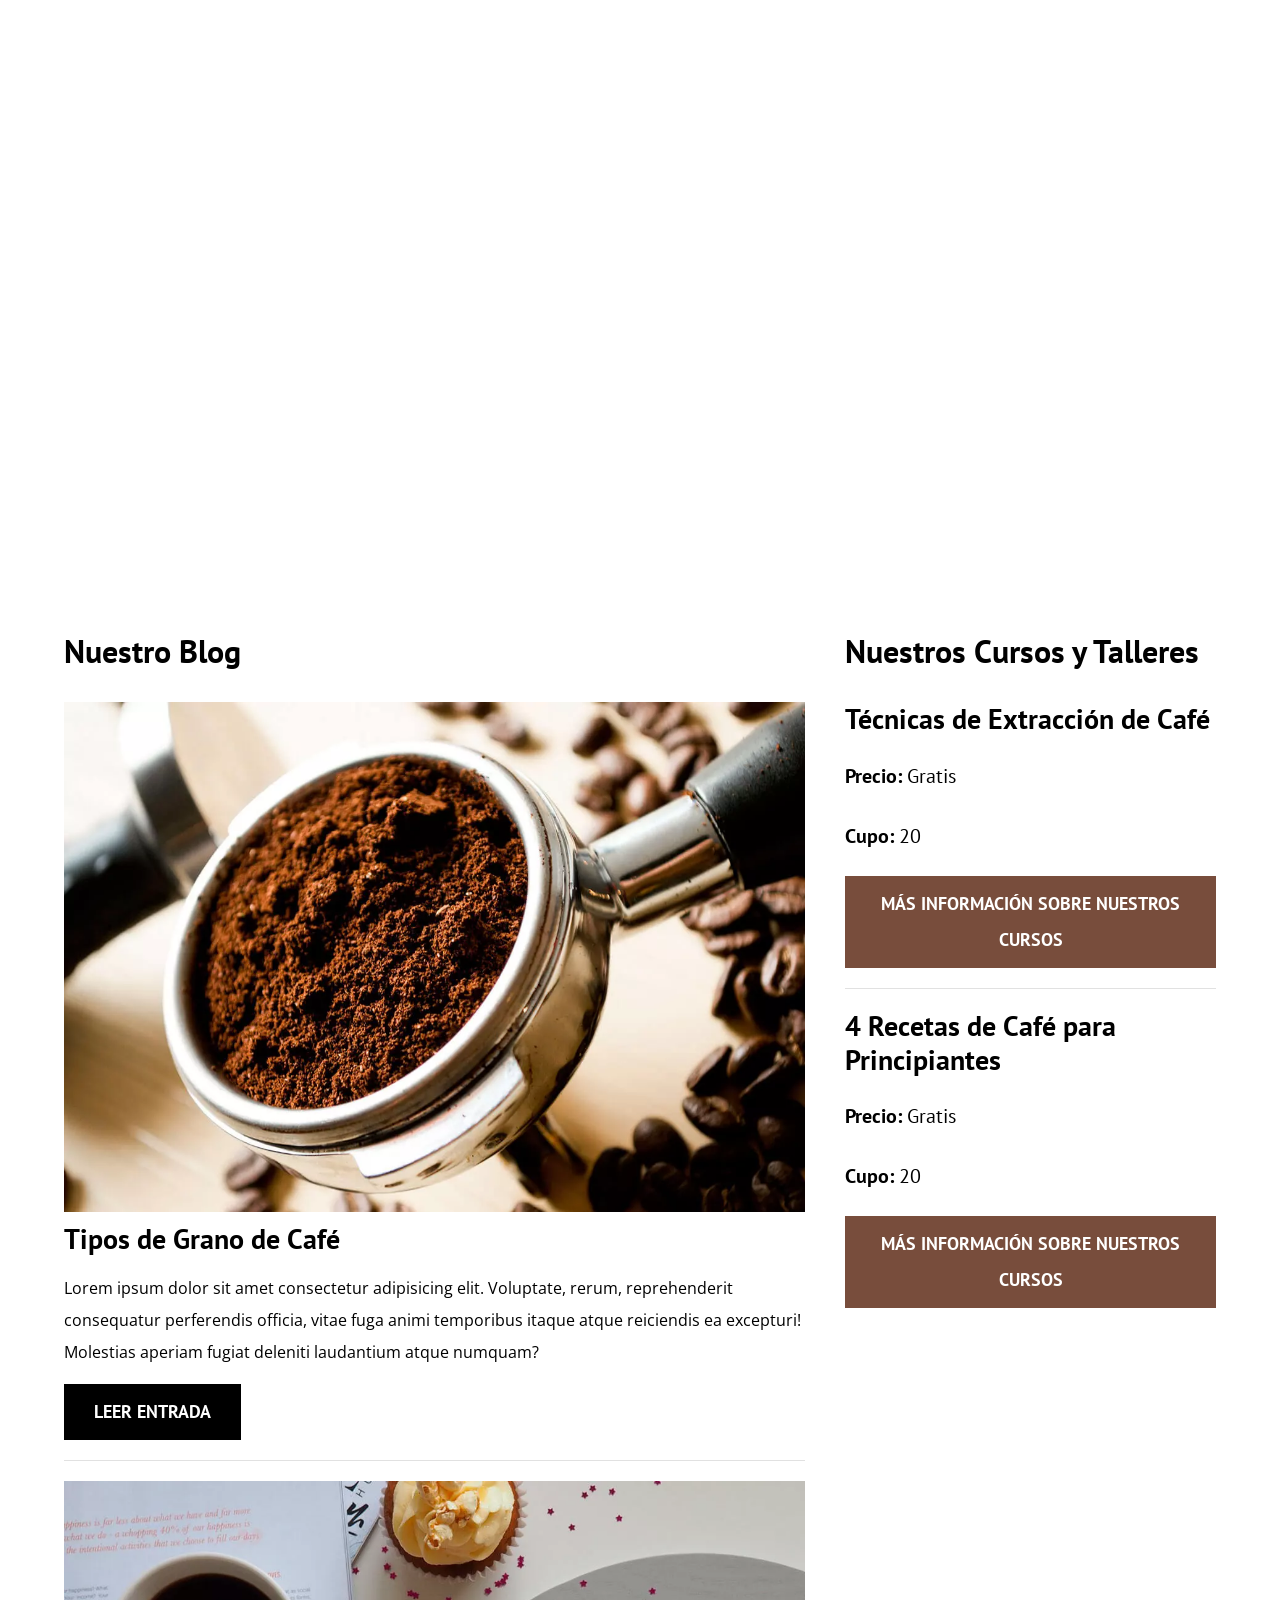
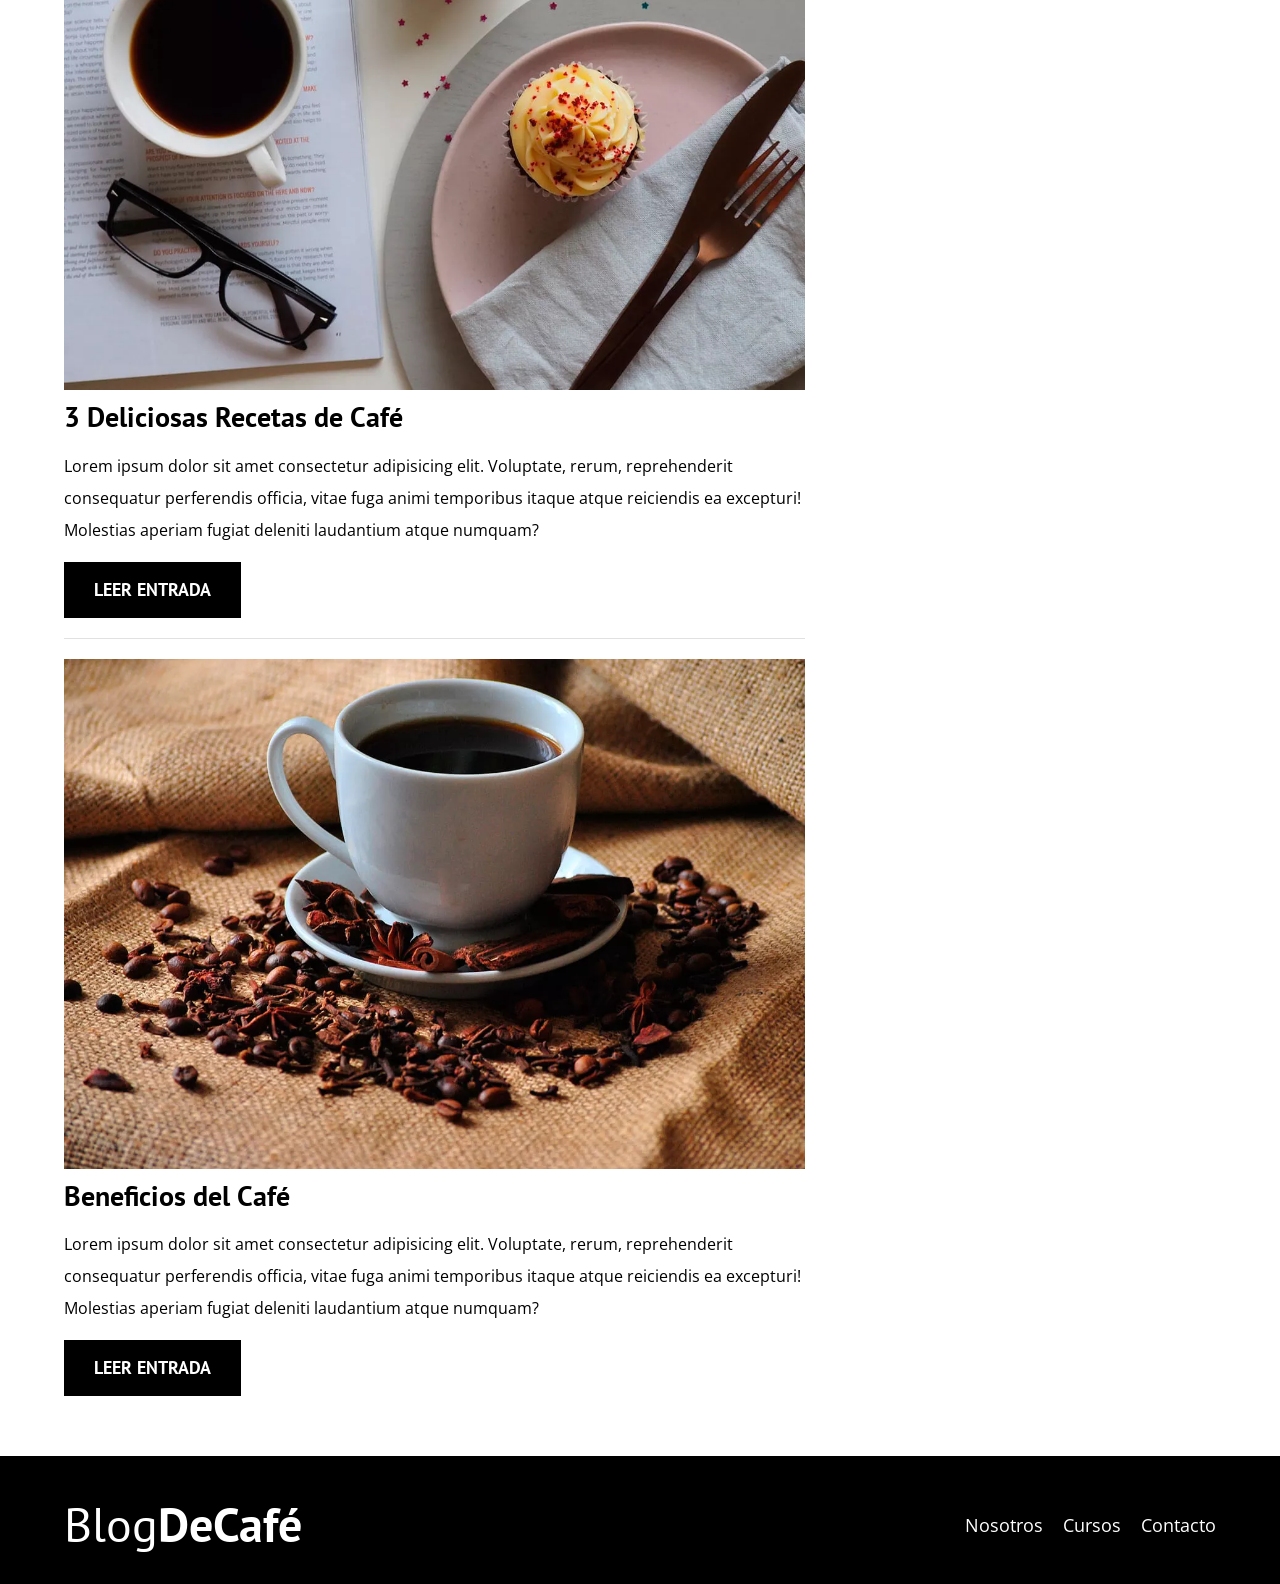
==== index.html @ 8e08040a "JS_Dom_Events" ====
<!DOCTYPE html>
<html lang="en">
<head>
    <meta charset="UTF-8">
    <meta name="viewport" content="width=device-width, initial-scale=1.0">
    <title>BlogDeCafé</title>
    <meta name="description" content="Página web de blog de café">

    <!-- Prefetch -->
    <link rel="prefetch" href="nosotros.html" as="document">

    <!-- Preload -->
    <link rel="preload" href="css/normalize.css" as="style">
    <link rel="stylesheet" href="css/normalize.css">

    <link rel="preload" href="https://fonts.googleapis.com/css2?family=Open+Sans&family=PT+Sans:wght@400;700&display=swap"  crossorigin="crossorigin" as="font">
    <link href="https://fonts.googleapis.com/css2?family=Open+Sans&family=PT+Sans:wght@400;700&display=swap" rel="stylesheet">
    
    <link rel="preload" href="css/style.css" as="style">
    <link rel="stylesheet" href="css/style.css">
</head>
<body>

    <header class="header">

        <div class="contenedor">
            <div class="barra">
                <a class="logo" href="index.html">
                    <h1 class="logo__nombre no-margin centrar-texto">Blog<span class="logo__bold">DeCafé</span></h1>
                </a>

                <nav class="navegacion">
                    <a href="nosotros.html" class="navegacion__enlace">Nosotros</a>
                    <a href="cursos.html" class="navegacion__enlace">Cursos</a>
                    <a href="contacto.html" class="navegacion__enlace">Contacto</a>
                </nav>
            </div>
        </div>

        <div class="header__texto">
            <h2 class="no-margin">Blog de café con consejos y cursos</h2>
            <p class="no-margin">Aprende de los expertos con las mejores recetas y consejos</p>
        </div>
    </header>

    <div class="contenedor contenido-principal">
        <main class="blog">
            <h3>Nuestro Blog</h3>

            <article class="entrada">
                <div class="entrada__imagen">
                    <picture>
                        <source loading="lazy"  srcset="img/blog1.webp" type="image/webp">
                        <img loading="lazy" src="img/blog1.jpg" alt="imagen blog"> 
                    </picture>
                </div>

                <div class="entrada__contenido">
                    <h4 class="no-margin">Tipos de Grano de Café</h4>
                    <p>Lorem ipsum dolor sit amet consectetur adipisicing elit. Voluptate, rerum, reprehenderit consequatur perferendis officia, vitae fuga animi temporibus itaque atque reiciendis ea excepturi! Molestias aperiam fugiat deleniti laudantium atque numquam?</p>
                    <a href="entrada.html" class="boton boton--primario">Leer Entrada</a>
                </div>
            </article>

            <article class="entrada">
                <div class="entrada__imagen">
                    <picture>
                        <source loading="lazy"  srcset="img/blog2.webp" type="image/webp">
                        <img loading="lazy" src="img/blog2.jpg" alt="imagen blog"> 
                    </picture>
                </div>

                <div class="entrada__contenido">
                    <h4 class="no-margin">3 Deliciosas Recetas de Café</h4>
                    <p>Lorem ipsum dolor sit amet consectetur adipisicing elit. Voluptate, rerum, reprehenderit consequatur perferendis officia, vitae fuga animi temporibus itaque atque reiciendis ea excepturi! Molestias aperiam fugiat deleniti laudantium atque numquam?</p>
                    <a href="entrada.html" class="boton boton--primario">Leer Entrada</a>
                </div>
            </article>

            <article class="entrada">
                <div class="entrada__imagen">
                    <picture>
                        <source loading="lazy"  srcset="img/blog3.webp" type="image/webp">
                        <img loading="lazy" src="img/blog3.jpg" alt="imagen blog"> 
                    </picture>
                </div>

                <div class="entrada__contenido">
                    <h4 class="no-margin">Beneficios del Café</h4>
                    <p>Lorem ipsum dolor sit amet consectetur adipisicing elit. Voluptate, rerum, reprehenderit consequatur perferendis officia, vitae fuga animi temporibus itaque atque reiciendis ea excepturi! Molestias aperiam fugiat deleniti laudantium atque numquam?</p>
                    <a href="entrada.html" class="boton boton--primario">Leer Entrada</a>
                </div>
            </article>
        </main>
        <aside class="sidebar">
            <h3>Nuestros Cursos y Talleres</h3>

            <ul class="cursos no-padding">
                <li class="widget-curso">
                    <h4 class="no-margin">Técnicas de Extracción de Café</h4>
                    <p class="widget-curso__label">Precio: 
                        <span class="widget-curso__info">Gratis</span>
                    </p>
                    <p class="widget-curso__label">Cupo: 
                        <span class="widget-curso__info">20</span>
                    </p>
                    <a href="entrada.html" class="boton boton--secundario">Más Información sobre nuestros cursos</a>
                </li>

                <li class="widget-curso">
                    <h4 class="no-margin">4 Recetas de Café para Principiantes</h4>
                    <p class="widget-curso__label">Precio: 
                        <span class="widget-curso__info">Gratis</span>
                    </p>
                    <p class="widget-curso__label">Cupo: 
                        <span class="widget-curso__info">20</span>
                    </p>
                    <a href="entrada.html" class="boton boton--secundario">Más Información sobre nuestros cursos</a>
                </li>
            </ul>
        </aside>
    </div>

    <footer class="footer">
        <div class="contenedor">
            <div class="barra">
                <a class="logo" href="index.html">
                    <h1 class="logo__nombre no-margin centrar-texto">Blog<span class="logo__bold">DeCafé</span></h1>
                </a>

                <nav class="navegacion">
                    <a href="nosotros.html" class="navegacion__enlace">Nosotros</a>
                    <a href="cursos.html" class="navegacion__enlace">Cursos</a>
                    <a href="contacto.html" class="navegacion__enlace">Contacto</a>
                </nav>
            </div>
        </div>
    </footer>
    
    <script src="js/modernizr.js"></script>
</body>
</html>
---- css/style.css ----
:root {
    --fuenteHeading: 'PT Sans', sans-serif;
    --fuenteParrafos: 'Open Sans', sans-serif;

    --primario: #784D3C;
    --gris: #e1e1e1;
    --blanco: #ffffff;
    --negro: #000000;
}
html {
    box-sizing: border-box;
    font-size: 62.5%; /* 1 rem = 10px */    
}
*, *:before, *:after {
    box-sizing: inherit;
}
body {
    font-family: var(--fuenteParrafos);
    font-size: 1.6rem;
    line-height: 2;
}

/** Globales **/
.contenedor {
    width: min(90%, 120rem);
    margin: 0 auto;
}
a {
    text-decoration: none;
}
h1, h2, h3, h4 {
    font-family: var(--fuenteHeading);
    line-height: 1.2;
}
h1 {
    font-size: 4.8rem;
}
h2 {
    font-size: 4rem;
}
h3 {
    font-size: 3.2rem;
}
h4 {
    font-size: 2.8rem;
}
img {
    max-width: 100%;
}
/** Utilidades **/
.no-margin {
    margin: 0;
}
.no-padding {
    padding: 0;
}
.centrar-texto {
    text-align: center;
}

/** Header **/
.webp .header {
    background-image: url(../img/banner.webp);
}
.no-webp .header {
    background-image: url(../img/banner.jpg);
}
.header {
    height: 60rem;
    background-size: cover;
    background-repeat: no-repeat;
    background-position: center center;
}
.header__texto {
   text-align: center;
   color: var(--blanco);
   margin-top: 5rem;
}
@media (min-width: 768px) {
    .header__texto {
        margin-top: 15rem;
    }
}
.barra {
    padding-top: 4rem;
}

@media (min-width: 768px) {
    .barra {
        display: flex;
        justify-content: space-between;
        align-items: center;
    }
}
.logo {
    color: var(--blanco);
    
}
.logo__nombre {
    font-weight: 400;
}
.logo__bold {
    font-weight: 700;
}
@media (min-width: 768px) {
    .navegacion {
        display: flex;
        gap: 2rem;
    }
}
.navegacion__enlace {
    display: block;
    text-align: center;
    font-size: 1.8rem;
    color: var(--blanco);
}

@media (min-width: 768px) {
    .contenido-principal {
        display: grid;
        grid-template-columns: 2fr 1fr;
        column-gap: 4rem;
    }
}

.entrada {
    border-bottom: 1px solid var(--gris);
    margin-bottom: 2rem;
}
.entrada:last-of-type {
    border: none;
    margin-bottom: 0;
}
.boton {
    display: block;
    font-family: var(--fuenteHeading);
    color: var(--blanco);
    text-align: center;
    padding: 1rem 3rem;
    font-size: 1.8rem;
    text-transform: uppercase;
    font-weight: 700;
    margin-bottom: 2rem;
    border: none;
}

@media (min-width: 768px) {
    .boton {
        display: inline-block;

    }
}
.boton:hover {
    cursor: pointer;
}
.boton--primario {
    background-color: var(--negro);
}
.boton--secundario {
    background-color: var(--primario);
}

.cursos {
    list-style: none;
}

.widget-curso {
    border-bottom: 1px solid var(--gris);
    margin-bottom: 2rem;
}
.widget-curso:last-of-type {
    border: none;
    margin-bottom: 0;
}
.widget-curso__label {
    font-family: var(--fuenteHeading);
    font-weight: bold;
}
.widget-curso__info {
    font-weight: normal;
}
.widget-curso__label,
.widget-curso__info {
    font-size: 2rem;
}

.footer {
    background-color: var(--negro);
    padding-bottom: 3rem;
    margin-top: 4rem;
}

/** Sobre Nosotros **/
@media (min-width: 768px) {
    .sobre-nosotros {
        display: grid;
        grid-template-columns: repeat(2, 1fr);
        column-gap: 2rem;
    }
}

/** Cursos **/
.curso {
    padding: 3rem 0;
    border-bottom: 1px solid var(--gris);
}
@media (min-width: 768px) {
    .curso {
        display: grid;
        grid-template-columns: 1fr 2fr;
        column-gap: 2rem;
    }
}
.curso:last-of-type {
   border: none;
}
.curso__label {
    font-family: var(--fuenteHeading);
    font-weight: bold;
}
.curso__info {
    font-weight: normal;
}
.curso__label,
.curso__info {
    font-size: 2rem;
}

/** Contacto **/

.error {
    background-color: rgb(185, 0, 0);
    text-align: center;
    padding: 1rem;
    color: var(--blanco);
    text-transform: uppercase;
}
.correcto {
    background-color: rgb(74, 185, 0);
    text-align: center;
    padding: 1rem;
    color: var(--blanco);
    text-transform: uppercase;
}
.contacto-bg {
    background-image: url(../img/contacto.jpg);
    height: 40rem;
    background-size: cover;
    background-repeat: no-repeat;
}

.formulario {
    background-color: var(--blanco);
    margin: -5rem auto 0 auto;
    width: 95%;
    padding: 5rem;
}
.campo {
    display: flex;
    margin-bottom: 2rem;
}
.campo__label {
    flex: 0 0 9rem;
    text-align: right;
    padding-right: 2rem;
}
.campo__field {
    flex: 1;
    border: 1px solid var(--gris);
}
.campo__field--textarea {
    height: 20rem;
}
---- css/style.css ----
:root {
    --fuenteHeading: 'PT Sans', sans-serif;
    --fuenteParrafos: 'Open Sans', sans-serif;

    --primario: #784D3C;
    --gris: #e1e1e1;
    --blanco: #ffffff;
    --negro: #000000;
}
html {
    box-sizing: border-box;
    font-size: 62.5%; /* 1 rem = 10px */    
}
*, *:before, *:after {
    box-sizing: inherit;
}
body {
    font-family: var(--fuenteParrafos);
    font-size: 1.6rem;
    line-height: 2;
}

/** Globales **/
.contenedor {
    width: min(90%, 120rem);
    margin: 0 auto;
}
a {
    text-decoration: none;
}
h1, h2, h3, h4 {
    font-family: var(--fuenteHeading);
    line-height: 1.2;
}
h1 {
    font-size: 4.8rem;
}
h2 {
    font-size: 4rem;
}
h3 {
    font-size: 3.2rem;
}
h4 {
    font-size: 2.8rem;
}
img {
    max-width: 100%;
}
/** Utilidades **/
.no-margin {
    margin: 0;
}
.no-padding {
    padding: 0;
}
.centrar-texto {
    text-align: center;
}

/** Header **/
.webp .header {
    background-image: url(../img/banner.webp);
}
.no-webp .header {
    background-image: url(../img/banner.jpg);
}
.header {
    height: 60rem;
    background-size: cover;
    background-repeat: no-repeat;
    background-position: center center;
}
.header__texto {
   text-align: center;
   color: var(--blanco);
   margin-top: 5rem;
}
@media (min-width: 768px) {
    .header__texto {
        margin-top: 15rem;
    }
}
.barra {
    padding-top: 4rem;
}

@media (min-width: 768px) {
    .barra {
        display: flex;
        justify-content: space-between;
        align-items: center;
    }
}
.logo {
    color: var(--blanco);
    
}
.logo__nombre {
    font-weight: 400;
}
.logo__bold {
    font-weight: 700;
}
@media (min-width: 768px) {
    .navegacion {
        display: flex;
        gap: 2rem;
    }
}
.navegacion__enlace {
    display: block;
    text-align: center;
    font-size: 1.8rem;
    color: var(--blanco);
}

@media (min-width: 768px) {
    .contenido-principal {
        display: grid;
        grid-template-columns: 2fr 1fr;
        column-gap: 4rem;
    }
}

.entrada {
    border-bottom: 1px solid var(--gris);
    margin-bottom: 2rem;
}
.entrada:last-of-type {
    border: none;
    margin-bottom: 0;
}
.boton {
    display: block;
    font-family: var(--fuenteHeading);
    color: var(--blanco);
    text-align: center;
    padding: 1rem 3rem;
    font-size: 1.8rem;
    text-transform: uppercase;
    font-weight: 700;
    margin-bottom: 2rem;
    border: none;
}

@media (min-width: 768px) {
    .boton {
        display: inline-block;

    }
}
.boton:hover {
    cursor: pointer;
}
.boton--primario {
    background-color: var(--negro);
}
.boton--secundario {
    background-color: var(--primario);
}

.cursos {
    list-style: none;
}

.widget-curso {
    border-bottom: 1px solid var(--gris);
    margin-bottom: 2rem;
}
.widget-curso:last-of-type {
    border: none;
    margin-bottom: 0;
}
.widget-curso__label {
    font-family: var(--fuenteHeading);
    font-weight: bold;
}
.widget-curso__info {
    font-weight: normal;
}
.widget-curso__label,
.widget-curso__info {
    font-size: 2rem;
}

.footer {
    background-color: var(--negro);
    padding-bottom: 3rem;
    margin-top: 4rem;
}

/** Sobre Nosotros **/
@media (min-width: 768px) {
    .sobre-nosotros {
        display: grid;
        grid-template-columns: repeat(2, 1fr);
        column-gap: 2rem;
    }
}

/** Cursos **/
.curso {
    padding: 3rem 0;
    border-bottom: 1px solid var(--gris);
}
@media (min-width: 768px) {
    .curso {
        display: grid;
        grid-template-columns: 1fr 2fr;
        column-gap: 2rem;
    }
}
.curso:last-of-type {
   border: none;
}
.curso__label {
    font-family: var(--fuenteHeading);
    font-weight: bold;
}
.curso__info {
    font-weight: normal;
}
.curso__label,
.curso__info {
    font-size: 2rem;
}

/** Contacto **/

.error {
    background-color: rgb(185, 0, 0);
    text-align: center;
    padding: 1rem;
    color: var(--blanco);
    text-transform: uppercase;
}
.correcto {
    background-color: rgb(74, 185, 0);
    text-align: center;
    padding: 1rem;
    color: var(--blanco);
    text-transform: uppercase;
}
.contacto-bg {
    background-image: url(../img/contacto.jpg);
    height: 40rem;
    background-size: cover;
    background-repeat: no-repeat;
}

.formulario {
    background-color: var(--blanco);
    margin: -5rem auto 0 auto;
    width: 95%;
    padding: 5rem;
}
.campo {
    display: flex;
    margin-bottom: 2rem;
}
.campo__label {
    flex: 0 0 9rem;
    text-align: right;
    padding-right: 2rem;
}
.campo__field {
    flex: 1;
    border: 1px solid var(--gris);
}
.campo__field--textarea {
    height: 20rem;
}
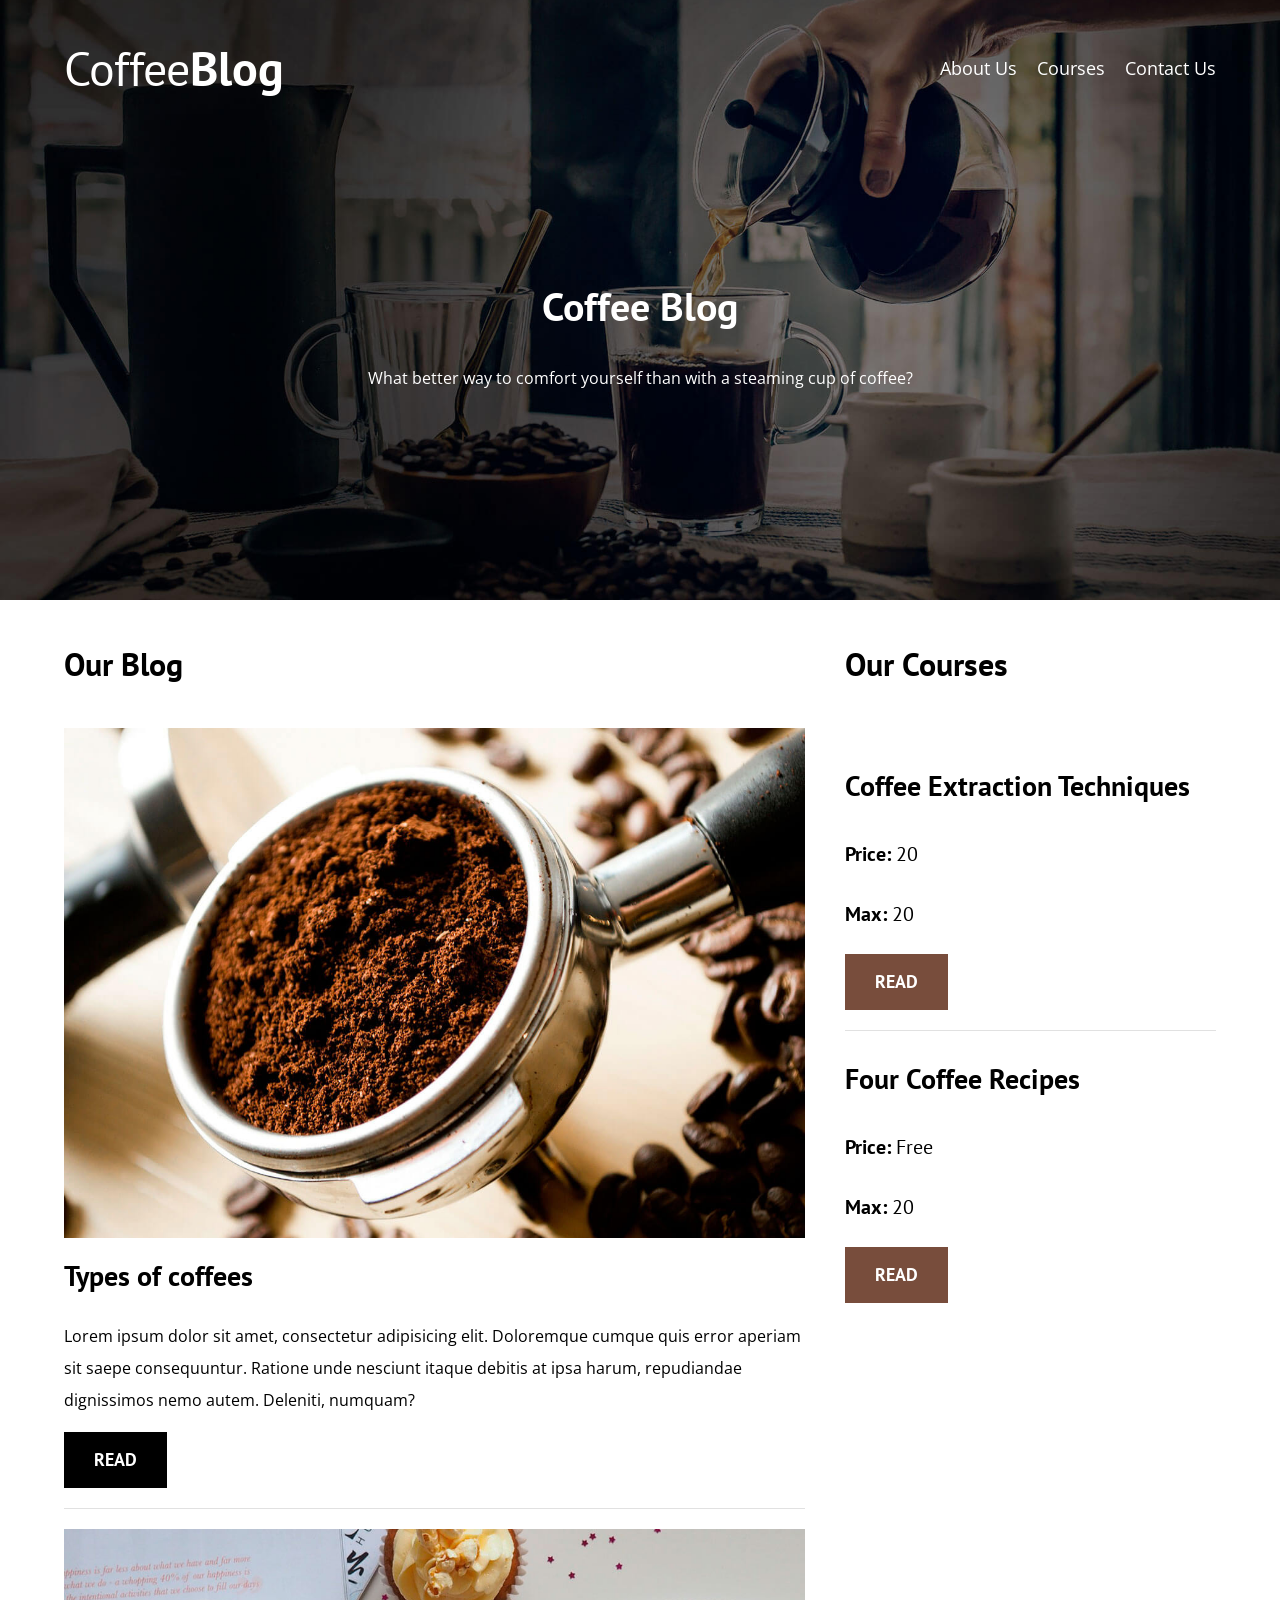
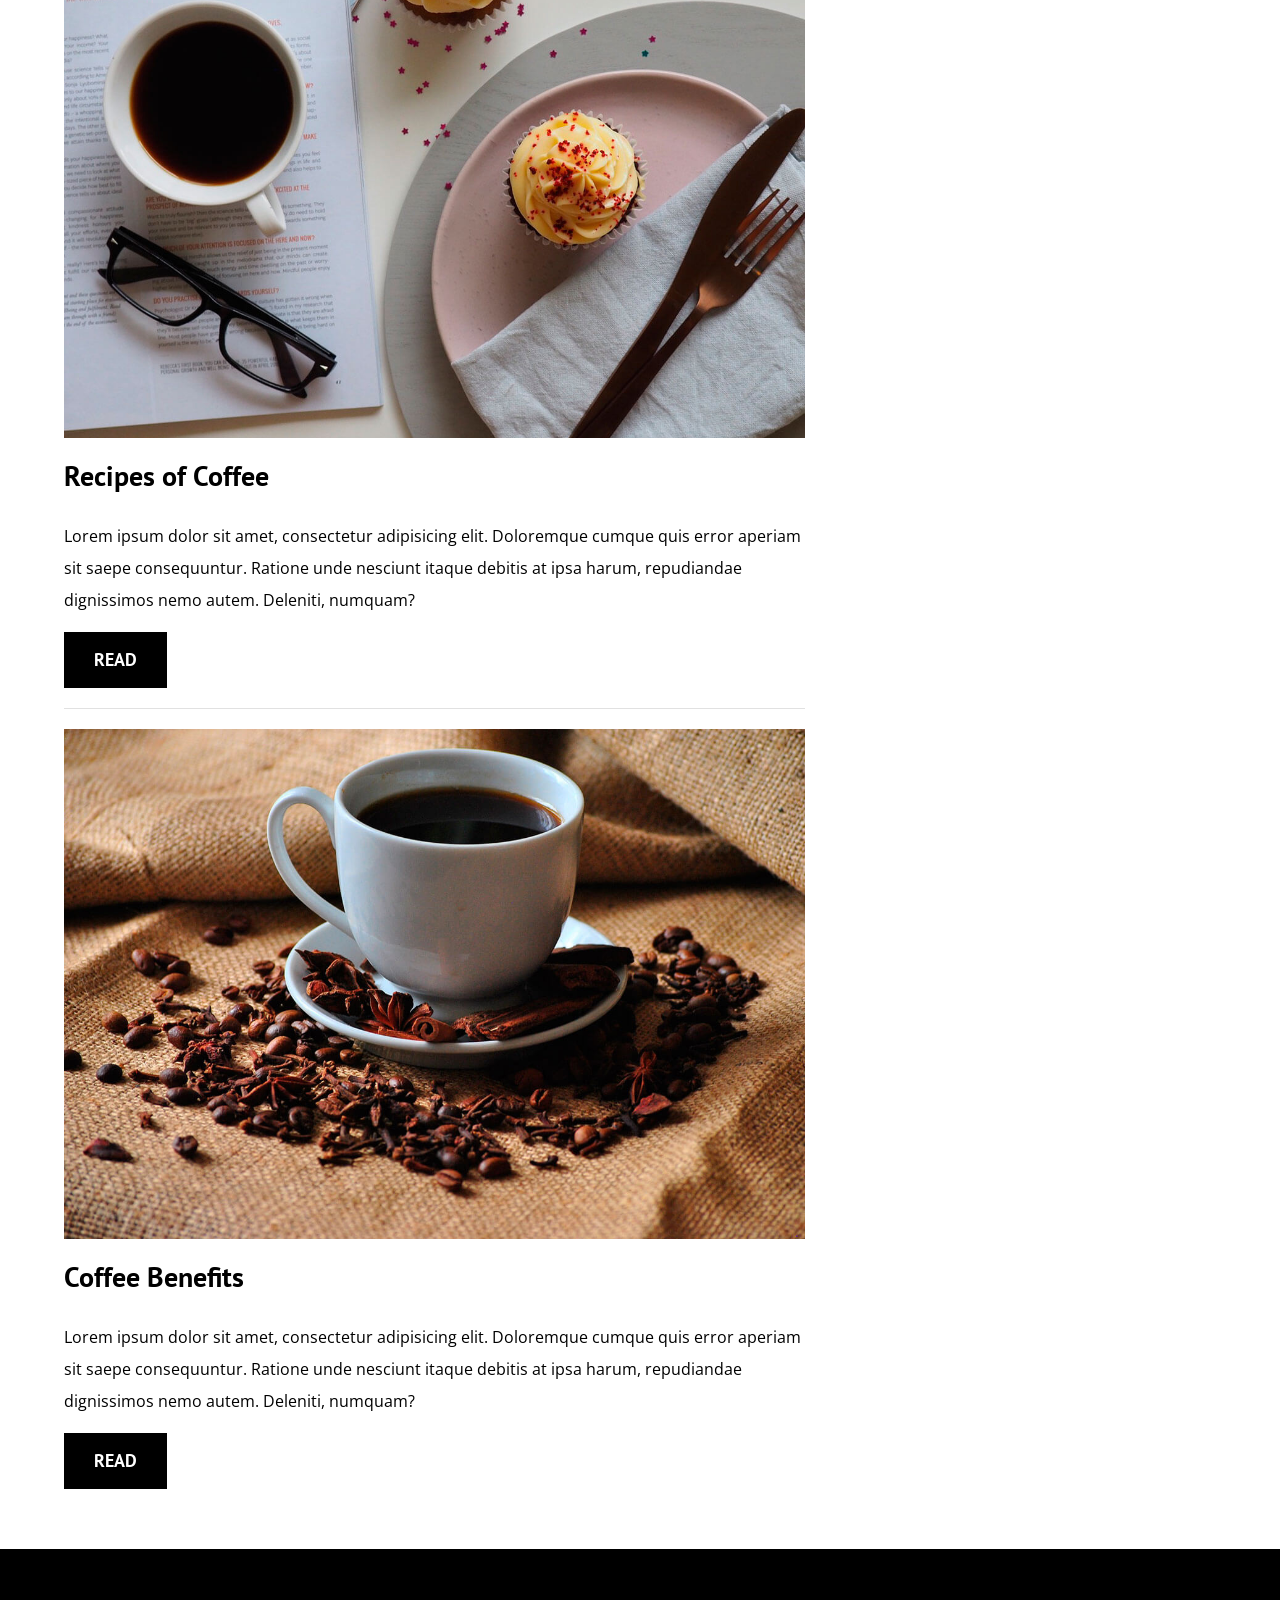
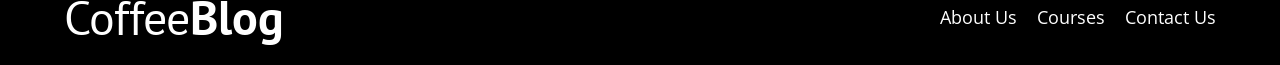
==== commit 60120535: "New" ====
--- a/index.html
+++ b/index.html
@@ -1,142 +1,132 @@
 <!DOCTYPE html>
 <html lang="en">
+
 <head>
     <meta charset="UTF-8">
+    <meta http-equiv="X-UA-Compatible" content="IE=edge">
     <meta name="viewport" content="width=device-width, initial-scale=1.0">
-    <title>BlogDeCafé</title>
-    <meta name="description" content="Página web de blog de café">
+    <meta name="description" content="a web page about coffee">
+    <title>Coffee Blog</title>
 
-    <!-- Prefetch -->
-    <link rel="prefetch" href="nosotros.html" as="document">
-
-    <!-- Preload -->
+    <!--prefetch-->
+    <link rel="prefetch" href="about.html" as="document">
+    <link rel="preconnect" href="https://fonts.googleapis.com">
+    <link rel="preconnect" href="https://fonts.gstatic.com" crossorigin>
+    <link
+        href="https://fonts.googleapis.com/css2?family=Krub:wght@400;700&family=Open+Sans&family=PT+Sans:wght@400;700&family=Staatliches&display=swap"
+        rel="stylesheet">
+    <!--preload-->
     <link rel="preload" href="css/normalize.css" as="style">
     <link rel="stylesheet" href="css/normalize.css">
+    <link rel="preload" href="css/styles.css" as="style">
+    <link rel="stylesheet" href="css/styles.css">
+</head>
 
-    <link rel="preload" href="https://fonts.googleapis.com/css2?family=Open+Sans&family=PT+Sans:wght@400;700&display=swap"  crossorigin="crossorigin" as="font">
-    <link href="https://fonts.googleapis.com/css2?family=Open+Sans&family=PT+Sans:wght@400;700&display=swap" rel="stylesheet">
-    
-    <link rel="preload" href="css/style.css" as="style">
-    <link rel="stylesheet" href="css/style.css">
-</head>
 <body>
-
     <header class="header">
-
-        <div class="contenedor">
-            <div class="barra">
+        <div class="main">
+            <div class="bar">
                 <a class="logo" href="index.html">
-                    <h1 class="logo__nombre no-margin centrar-texto">Blog<span class="logo__bold">DeCafé</span></h1>
+                    <h1 class="logo__name no-margin center-text">Coffee<span class="logo__bold">Blog</span></h1>
                 </a>
-
-                <nav class="navegacion">
-                    <a href="nosotros.html" class="navegacion__enlace">Nosotros</a>
-                    <a href="cursos.html" class="navegacion__enlace">Cursos</a>
-                    <a href="contacto.html" class="navegacion__enlace">Contacto</a>
+                <nav class="navegation">
+                    <a href="about.html" class="navegation__link">About Us</a>
+                    <a href="courses.html" class="navegation__link">Courses</a>
+                    <a href="contact.html" class="navegation__link">Contact Us</a>
                 </nav>
             </div>
         </div>
-
-        <div class="header__texto">
-            <h2 class="no-margin">Blog de café con consejos y cursos</h2>
-            <p class="no-margin">Aprende de los expertos con las mejores recetas y consejos</p>
+        <div class="header__text">
+            <h2 class="no-margin">Coffee Blog</h2>
+            <p>What better way to comfort yourself than with a steaming cup of coffee?</p>
         </div>
     </header>
 
-    <div class="contenedor contenido-principal">
+    <div class="main principal-content">
         <main class="blog">
-            <h3>Nuestro Blog</h3>
-
-            <article class="entrada">
-                <div class="entrada__imagen">
-                    <picture>
-                        <source loading="lazy"  srcset="img/blog1.webp" type="image/webp">
-                        <img loading="lazy" src="img/blog1.jpg" alt="imagen blog"> 
-                    </picture>
+            <h3>Our Blog</h3>
+            <article class="input">
+                <div class="input__image">
+                    <img src="img/blog1.jpg" alt="blog image1">
                 </div>
-
-                <div class="entrada__contenido">
-                    <h4 class="no-margin">Tipos de Grano de Café</h4>
-                    <p>Lorem ipsum dolor sit amet consectetur adipisicing elit. Voluptate, rerum, reprehenderit consequatur perferendis officia, vitae fuga animi temporibus itaque atque reiciendis ea excepturi! Molestias aperiam fugiat deleniti laudantium atque numquam?</p>
-                    <a href="entrada.html" class="boton boton--primario">Leer Entrada</a>
+                <div class="input__content">
+                    <h4 class="no-margin">Types of coffees</h4>
+                    <p>Lorem ipsum dolor sit amet, consectetur adipisicing elit. Doloremque cumque quis error aperiam
+                        sit saepe consequuntur. Ratione unde nesciunt itaque debitis at ipsa harum, repudiandae
+                        dignissimos nemo autem. Deleniti, numquam? </p>
+                    <a href="input.html" class="button button--primary">Read</a>
                 </div>
             </article>
 
-            <article class="entrada">
-                <div class="entrada__imagen">
-                    <picture>
-                        <source loading="lazy"  srcset="img/blog2.webp" type="image/webp">
-                        <img loading="lazy" src="img/blog2.jpg" alt="imagen blog"> 
-                    </picture>
+            <article class="input">
+                <div class="input__image">
+                    <img src="img/blog2.jpg" alt="blog image2">
                 </div>
-
-                <div class="entrada__contenido">
-                    <h4 class="no-margin">3 Deliciosas Recetas de Café</h4>
-                    <p>Lorem ipsum dolor sit amet consectetur adipisicing elit. Voluptate, rerum, reprehenderit consequatur perferendis officia, vitae fuga animi temporibus itaque atque reiciendis ea excepturi! Molestias aperiam fugiat deleniti laudantium atque numquam?</p>
-                    <a href="entrada.html" class="boton boton--primario">Leer Entrada</a>
+                <div class="input__content">
+                    <h4 class="no-margin">Recipes of Coffee</h4>
+                    <p>Lorem ipsum dolor sit amet, consectetur adipisicing elit. Doloremque cumque quis error aperiam
+                        sit saepe consequuntur. Ratione unde nesciunt itaque debitis at ipsa harum, repudiandae
+                        dignissimos nemo autem. Deleniti, numquam? </p>
+                    <a href="input.html" class="button button--primary">Read</a>
                 </div>
             </article>
 
-            <article class="entrada">
-                <div class="entrada__imagen">
-                    <picture>
-                        <source loading="lazy"  srcset="img/blog3.webp" type="image/webp">
-                        <img loading="lazy" src="img/blog3.jpg" alt="imagen blog"> 
-                    </picture>
+            <article class="input">
+                <div class="input__image">
+                    <img src="img/blog3.jpg" alt="blog image3">
                 </div>
-
-                <div class="entrada__contenido">
-                    <h4 class="no-margin">Beneficios del Café</h4>
-                    <p>Lorem ipsum dolor sit amet consectetur adipisicing elit. Voluptate, rerum, reprehenderit consequatur perferendis officia, vitae fuga animi temporibus itaque atque reiciendis ea excepturi! Molestias aperiam fugiat deleniti laudantium atque numquam?</p>
-                    <a href="entrada.html" class="boton boton--primario">Leer Entrada</a>
+                <div class="input__content">
+                    <h4 class="no-margin">Coffee Benefits</h4>
+                    <p>Lorem ipsum dolor sit amet, consectetur adipisicing elit. Doloremque cumque quis error aperiam
+                        sit saepe consequuntur. Ratione unde nesciunt itaque debitis at ipsa harum, repudiandae
+                        dignissimos nemo autem. Deleniti, numquam? </p>
+                    <a href="input.html" class="button button--primary">Read</a>
                 </div>
             </article>
         </main>
+
         <aside class="sidebar">
-            <h3>Nuestros Cursos y Talleres</h3>
-
-            <ul class="cursos no-padding">
-                <li class="widget-curso">
-                    <h4 class="no-margin">Técnicas de Extracción de Café</h4>
-                    <p class="widget-curso__label">Precio: 
-                        <span class="widget-curso__info">Gratis</span>
+            <h3>Our Courses</h3>
+            <ul class="courses no-padding">
+                <li class="widget-courses">
+                    <h4 class="no-margin">Coffee Extraction Techniques</h4>
+                    <p class="widget-courses__label">Price:
+                        <span class="widget-courses__info">20</span>
                     </p>
-                    <p class="widget-curso__label">Cupo: 
-                        <span class="widget-curso__info">20</span>
+                    <p class="widget-courses__label">Max:
+                        <span class="widget-courses__info">20</span>
                     </p>
-                    <a href="entrada.html" class="boton boton--secundario">Más Información sobre nuestros cursos</a>
+                    <a href="input.html" class="button button--secundary">Read</a>
                 </li>
 
-                <li class="widget-curso">
-                    <h4 class="no-margin">4 Recetas de Café para Principiantes</h4>
-                    <p class="widget-curso__label">Precio: 
-                        <span class="widget-curso__info">Gratis</span>
+                <li class="widget-courses">
+                    <h4 class="no-margin">Four Coffee Recipes</h4>
+                    <p class="widget-courses__label">Price:
+                        <span class="widget-courses__info">Free</span>
                     </p>
-                    <p class="widget-curso__label">Cupo: 
-                        <span class="widget-curso__info">20</span>
+                    <p class="widget-courses__label">Max:
+                        <span class="widget-courses__info">20</span>
                     </p>
-                    <a href="entrada.html" class="boton boton--secundario">Más Información sobre nuestros cursos</a>
+                    <a href="input.html" class="button button--secundary">Read</a>
                 </li>
             </ul>
         </aside>
     </div>
 
     <footer class="footer">
-        <div class="contenedor">
-            <div class="barra">
+        <div class="main">
+            <div class="bar">
                 <a class="logo" href="index.html">
-                    <h1 class="logo__nombre no-margin centrar-texto">Blog<span class="logo__bold">DeCafé</span></h1>
+                    <h1 class="logo__name no-margin center-text">Coffee<span class="logo__bold">Blog</span></h1>
                 </a>
-
-                <nav class="navegacion">
-                    <a href="nosotros.html" class="navegacion__enlace">Nosotros</a>
-                    <a href="cursos.html" class="navegacion__enlace">Cursos</a>
-                    <a href="contacto.html" class="navegacion__enlace">Contacto</a>
+                <nav class="navegation">
+                    <a href="about.html" class="navegation__link">About Us</a>
+                    <a href="courses.html" class="navegation__link">Courses</a>
+                    <a href="contact.html" class="navegation__link">Contact Us</a>
                 </nav>
             </div>
         </div>
     </footer>
-    
-    <script src="js/modernizr.js"></script>
 </body>
+
 </html>
--- a/css/styles.css
+++ b/css/styles.css
@@ -0,0 +1,290 @@
+:root {
+    --fontHeading: 'PT Sans', sans-serif;
+    --fontP: 'Open Sans', sans-serif;
+
+    --primary: #784D3C;
+    --white: #FFFFFF;
+    --black: #000000;
+    --grey: #e1e1e1;
+}
+
+html {
+    box-sizing: border-box;
+    font-size: 62.5%; /* 1rem = 10px */
+}
+
+*, *::before, *::after {
+    box-sizing: inherit;
+}
+
+body {
+    font-family: var(--fontP);
+    font-size: 1.6rem;
+    line-height: 2;
+}
+
+/** Globals **/ 
+
+.main {
+    max-width: 120rem;
+    width: 90%;
+    margin: 0 auto;
+}
+
+a {
+    text-decoration: none;
+}
+
+h1, h2, h3, h4 {
+    font-family: var(--fontHeading);
+    line-height: 2;
+}
+
+h1 {
+    font-size: 4.8rem;
+}
+
+h2 {
+    font-size: 4rem;
+}
+
+h3 {
+    font-size: 3.2rem;
+}
+
+h4 {
+    font-size: 2.8rem;
+}
+
+img {
+    max-width: 100%;
+}
+
+/** Utilities **/
+
+.no-margin {
+    margin: 0;
+}
+
+.no-padding {
+    padding: 0;
+}
+
+.center-text {
+    text-align: center;
+}
+
+/** Header **/
+
+.header {
+    background-image: url(../img/banner.jpg);
+    height: 60rem;
+    background-size: cover;
+    background-repeat: no-repeat;
+    background-position: center center;
+}
+
+.header__text {
+    text-align: center;
+    color: var(--white);
+    margin-top: 5rem;
+}
+
+@media (min-width: 768px){
+    .header__text {
+        margin-top: 15rem;
+    }    
+}
+
+@media (min-width: 768px){
+    .bar {
+        display: flex;
+        justify-content: space-between;
+        align-items: center;
+        padding-top: 2rem;
+    }
+}
+
+.logo {
+    color: var(--white);
+}
+
+.logo__name {
+    font-weight: 400;
+}
+
+.logo__bold {
+    font-weight: 700;
+}
+
+@media (min-width: 768px){
+    .navegation {
+        display: flex;
+        gap: 2rem;
+    }
+}
+
+.navegation__link {
+    display: block;
+    text-align: center;
+    font-size: 1.8rem;
+    color: var(--white);
+}
+
+@media (min-width: 768px){
+    .principal-content {
+        display: grid;
+        grid-template-columns: 2fr 1fr;
+        column-gap: 4rem;
+    }
+}
+
+.input {
+    border-bottom: 1px solid var(--grey);
+    margin-bottom: 2rem;
+}
+
+.input:last-of-type {
+    border: none;
+    margin-bottom: 0;
+}
+
+.button {
+    display: block;
+    font-family: var(--fontHeading);
+    color: var(--white);
+    text-align: center;
+    padding: 1rem 3rem;
+    font-size: 1.8rem;
+    text-transform: uppercase;
+    font-weight: 700;
+    margin-bottom: 2rem;
+    border: none;
+}
+
+@media (min-width: 768px){
+    .button {
+        display: inline-block;
+
+    }
+}
+
+.button:hover {
+    cursor: pointer;
+}
+
+.button--primary {
+    background-color: var(--black);
+}
+
+.button--secundary {
+    background-color: var(--primary);
+}
+
+.courses {
+    list-style: none;
+}
+
+.widget-courses{
+    border-bottom: 1px solid var(--grey);
+    margin-bottom: 2rem;
+}
+
+.widget-courses:last-of-type {
+    border: none;
+    margin-bottom: 0;
+}
+
+.widget-courses__label,
+.course__label {
+    font-family: var(--fontHeading);
+    font-weight: bold;
+}
+
+.widget-courses__info {
+    font-weight: normal;
+}
+
+.widget-courses__label,
+.widget--courses__info {
+    font-size: 2rem;
+}
+
+.footer {
+    background-color: var(--black);
+    color: var(--white);
+    margin-top: 2rem;
+}
+
+.footer {
+    background-color: var(--black);
+    padding-bottom: 3rem 0;
+    margin-top: 4rem;
+}
+/**About Us**/
+
+@media (min-width: 768px) {
+    .about-us {
+        display: grid;
+        grid-template-columns: repeat(2, 1fr);
+        column-gap: 2rem;
+    }
+}
+
+/**Courses**/
+
+.courses {
+    padding: 3rem 0;
+    border-bottom: 1px solid var(--grey);
+}
+
+@media (min-width: 768px){
+    .course {
+        display: grid;
+        grid-template-columns: 1fr 2fr;
+        column-gap: 2rem;
+    }
+}
+
+.courses:last-of-type {
+    border: none;
+}
+
+/**Contact Us**/
+
+.contact-bg {
+    background-image: url(../img/contacto.jpg);
+    height: 40rem;
+    background-size: cover;
+    background-repeat: no-repeat;
+}
+
+.formulary {
+    background-color: var(--white);
+    margin: -5rem auto 0 auto;
+    width: 95%;
+    padding: 5rem;
+
+}
+
+.field {
+    display: flex;
+    margin-bottom: 2rem;
+    gap: 2rem;
+
+}
+ 
+.field__label {
+    flex: 0 0 9rem;
+    text-align: right;
+    padding-right: 2rem;
+}
+
+.field__fi {
+    flex: 1;
+    border: 1px solid var(--grey);
+}
+
+.field__fi--textarea {
+    height: 20rem;
+}
--- a/css/styles.css
+++ b/css/styles.css
@@ -0,0 +1,290 @@
+:root {
+    --fontHeading: 'PT Sans', sans-serif;
+    --fontP: 'Open Sans', sans-serif;
+
+    --primary: #784D3C;
+    --white: #FFFFFF;
+    --black: #000000;
+    --grey: #e1e1e1;
+}
+
+html {
+    box-sizing: border-box;
+    font-size: 62.5%; /* 1rem = 10px */
+}
+
+*, *::before, *::after {
+    box-sizing: inherit;
+}
+
+body {
+    font-family: var(--fontP);
+    font-size: 1.6rem;
+    line-height: 2;
+}
+
+/** Globals **/ 
+
+.main {
+    max-width: 120rem;
+    width: 90%;
+    margin: 0 auto;
+}
+
+a {
+    text-decoration: none;
+}
+
+h1, h2, h3, h4 {
+    font-family: var(--fontHeading);
+    line-height: 2;
+}
+
+h1 {
+    font-size: 4.8rem;
+}
+
+h2 {
+    font-size: 4rem;
+}
+
+h3 {
+    font-size: 3.2rem;
+}
+
+h4 {
+    font-size: 2.8rem;
+}
+
+img {
+    max-width: 100%;
+}
+
+/** Utilities **/
+
+.no-margin {
+    margin: 0;
+}
+
+.no-padding {
+    padding: 0;
+}
+
+.center-text {
+    text-align: center;
+}
+
+/** Header **/
+
+.header {
+    background-image: url(../img/banner.jpg);
+    height: 60rem;
+    background-size: cover;
+    background-repeat: no-repeat;
+    background-position: center center;
+}
+
+.header__text {
+    text-align: center;
+    color: var(--white);
+    margin-top: 5rem;
+}
+
+@media (min-width: 768px){
+    .header__text {
+        margin-top: 15rem;
+    }    
+}
+
+@media (min-width: 768px){
+    .bar {
+        display: flex;
+        justify-content: space-between;
+        align-items: center;
+        padding-top: 2rem;
+    }
+}
+
+.logo {
+    color: var(--white);
+}
+
+.logo__name {
+    font-weight: 400;
+}
+
+.logo__bold {
+    font-weight: 700;
+}
+
+@media (min-width: 768px){
+    .navegation {
+        display: flex;
+        gap: 2rem;
+    }
+}
+
+.navegation__link {
+    display: block;
+    text-align: center;
+    font-size: 1.8rem;
+    color: var(--white);
+}
+
+@media (min-width: 768px){
+    .principal-content {
+        display: grid;
+        grid-template-columns: 2fr 1fr;
+        column-gap: 4rem;
+    }
+}
+
+.input {
+    border-bottom: 1px solid var(--grey);
+    margin-bottom: 2rem;
+}
+
+.input:last-of-type {
+    border: none;
+    margin-bottom: 0;
+}
+
+.button {
+    display: block;
+    font-family: var(--fontHeading);
+    color: var(--white);
+    text-align: center;
+    padding: 1rem 3rem;
+    font-size: 1.8rem;
+    text-transform: uppercase;
+    font-weight: 700;
+    margin-bottom: 2rem;
+    border: none;
+}
+
+@media (min-width: 768px){
+    .button {
+        display: inline-block;
+
+    }
+}
+
+.button:hover {
+    cursor: pointer;
+}
+
+.button--primary {
+    background-color: var(--black);
+}
+
+.button--secundary {
+    background-color: var(--primary);
+}
+
+.courses {
+    list-style: none;
+}
+
+.widget-courses{
+    border-bottom: 1px solid var(--grey);
+    margin-bottom: 2rem;
+}
+
+.widget-courses:last-of-type {
+    border: none;
+    margin-bottom: 0;
+}
+
+.widget-courses__label,
+.course__label {
+    font-family: var(--fontHeading);
+    font-weight: bold;
+}
+
+.widget-courses__info {
+    font-weight: normal;
+}
+
+.widget-courses__label,
+.widget--courses__info {
+    font-size: 2rem;
+}
+
+.footer {
+    background-color: var(--black);
+    color: var(--white);
+    margin-top: 2rem;
+}
+
+.footer {
+    background-color: var(--black);
+    padding-bottom: 3rem 0;
+    margin-top: 4rem;
+}
+/**About Us**/
+
+@media (min-width: 768px) {
+    .about-us {
+        display: grid;
+        grid-template-columns: repeat(2, 1fr);
+        column-gap: 2rem;
+    }
+}
+
+/**Courses**/
+
+.courses {
+    padding: 3rem 0;
+    border-bottom: 1px solid var(--grey);
+}
+
+@media (min-width: 768px){
+    .course {
+        display: grid;
+        grid-template-columns: 1fr 2fr;
+        column-gap: 2rem;
+    }
+}
+
+.courses:last-of-type {
+    border: none;
+}
+
+/**Contact Us**/
+
+.contact-bg {
+    background-image: url(../img/contacto.jpg);
+    height: 40rem;
+    background-size: cover;
+    background-repeat: no-repeat;
+}
+
+.formulary {
+    background-color: var(--white);
+    margin: -5rem auto 0 auto;
+    width: 95%;
+    padding: 5rem;
+
+}
+
+.field {
+    display: flex;
+    margin-bottom: 2rem;
+    gap: 2rem;
+
+}
+ 
+.field__label {
+    flex: 0 0 9rem;
+    text-align: right;
+    padding-right: 2rem;
+}
+
+.field__fi {
+    flex: 1;
+    border: 1px solid var(--grey);
+}
+
+.field__fi--textarea {
+    height: 20rem;
+}
